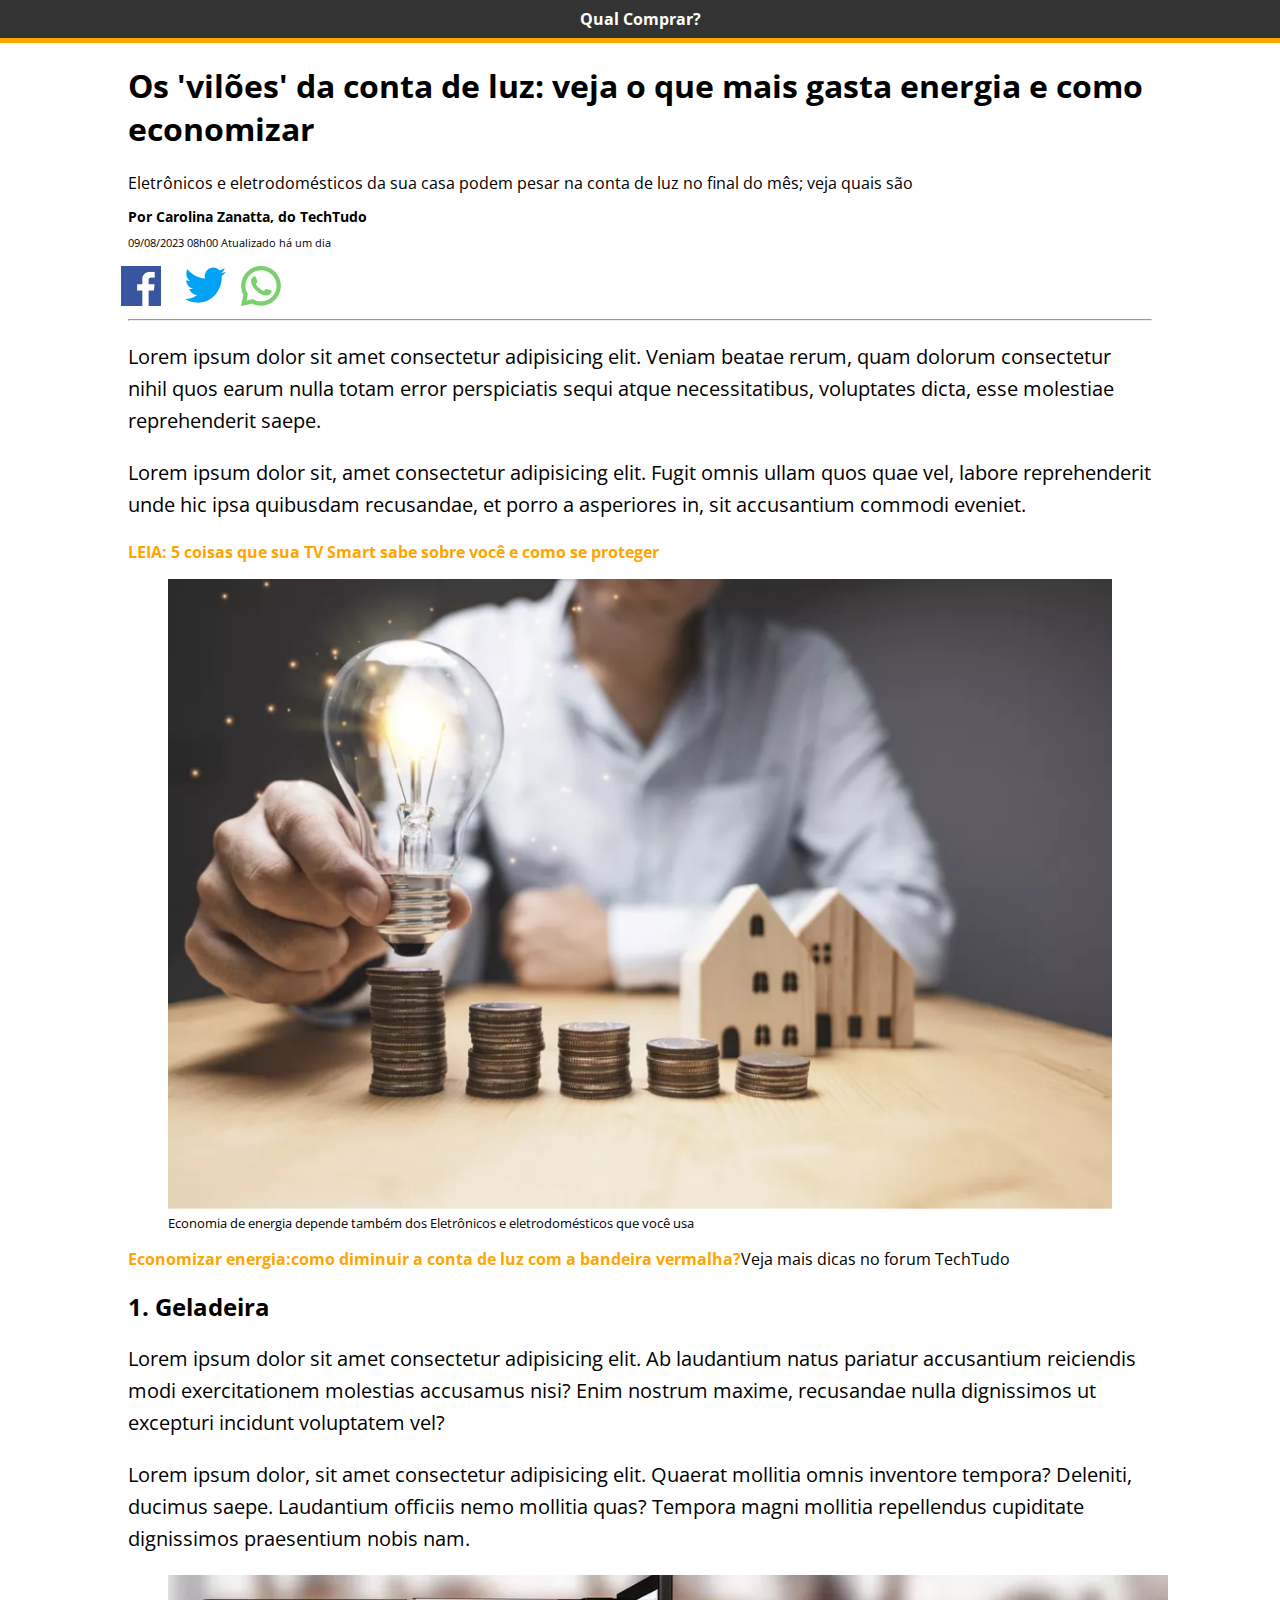
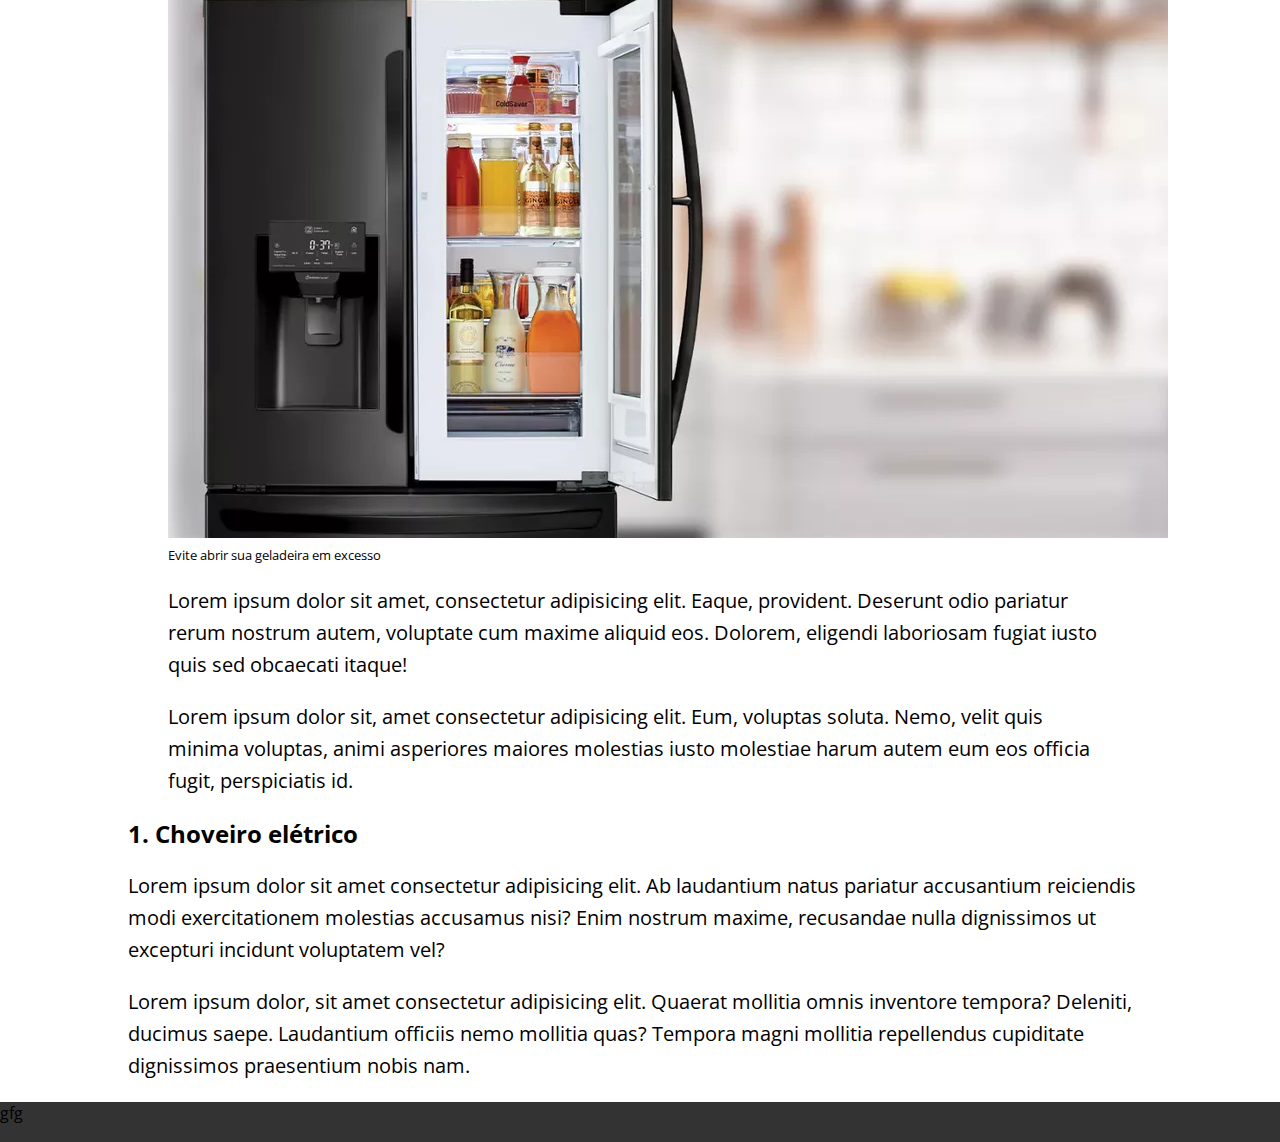
==== Construcaoo_Paginas_para_Internet I/pagina_de_conteudo/index.html @ 311a62d9 "Sugestões" ====
<!DOCTYPE html>
<html lang="pt-br">
<head>
    <meta charset="UTF-8">
    <meta name="viewport" content="width=device-width, initial-scale=1.0">
    <link rel="stylesheet" href="./style.css">
    <title>n1.com</title>
</head>
<body>
    <div id="top-bar">
        Qual Comprar?
    </div>
    <div id="container">
        <header>
            <h1 id="title">Os 'vilões' da conta de luz: veja o que mais gasta energia e como economizar</h1>
            <h2 id="sub-title">Eletrônicos e eletrodomésticos da sua casa podem pesar na conta de luz no final do mês; veja quais são</h2>
            <p1 id="author">Por Carolina Zanatta, do TechTudo</p1>
            <sub id="date">09/08/2023 08h00 Atualizado há um dia</sub>
            <div id="social">
                <ul id="list">
                    <a href="http://google.com.br"><li class="icon_face icon" ></li></a>
                    <a href="http://google.com.br"><li class="icon_tt icon" ></li></a>
                    <a href="http://google.com.br"><li class="icon_whats icon" ></li></a>
                </ul>
                <div id="clear"></div> 

            </div>
        </header>
        <hr>
        <div id="content">
            <p>Lorem ipsum dolor sit amet consectetur adipisicing elit. Veniam beatae rerum, quam dolorum consectetur nihil quos earum nulla totam error perspiciatis sequi atque necessitatibus, voluptates dicta, esse molestiae reprehenderit saepe.</p>
            <p>Lorem ipsum dolor sit, amet consectetur adipisicing elit. Fugit omnis ullam quos quae vel, labore reprehenderit unde hic ipsa quibusdam recusandae, et porro a asperiores in, sit accusantium commodi eveniet.</p>
            <a href="http://google.com.br" class="link">LEIA: 5 coisas que sua TV Smart sabe sobre você e como se proteger</a>
            <figure>
                <img class="img" src="./images/moedas.png" alt="foto de moedas">
                <small><figcaption>Economia de energia depende também dos Eletrônicos e eletrodomésticos que você usa</figcaption></small>
            </figure>
            <a href="http://google.com.br" class="link">Economizar energia:como diminuir a conta de luz com a bandeira vermalha?</a>Veja mais dicas no forum TechTudo
            <h2>1. Geladeira</h2>
            <p>Lorem ipsum dolor sit amet consectetur adipisicing elit. Ab laudantium natus pariatur accusantium reiciendis modi exercitationem molestias accusamus nisi? Enim nostrum maxime, recusandae nulla dignissimos ut excepturi incidunt voluptatem vel?</p>
            <p>Lorem ipsum dolor, sit amet consectetur adipisicing elit. Quaerat mollitia omnis inventore tempora? Deleniti, ducimus saepe. Laudantium officiis nemo mollitia quas? Tempora magni mollitia repellendus cupiditate dignissimos praesentium nobis nam.</p>
            <figure>
                <img src="./images/geladeira.png" alt="foto de uma geladeira">
                <small>Evite abrir sua geladeira em excesso</small>
                <p>Lorem ipsum dolor sit amet, consectetur adipisicing elit. Eaque, provident. Deserunt odio pariatur rerum nostrum autem, voluptate cum maxime aliquid eos. Dolorem, eligendi laboriosam fugiat iusto quis sed obcaecati itaque!</p>
                <p>Lorem ipsum dolor sit, amet consectetur adipisicing elit. Eum, voluptas soluta. Nemo, velit quis minima voluptas, animi asperiores maiores molestias iusto molestiae harum autem eum eos officia fugit, perspiciatis id.</p>
            </figure>
            <h2>1. Choveiro elétrico</h2>
            <p>Lorem ipsum dolor sit amet consectetur adipisicing elit. Ab laudantium natus pariatur accusantium reiciendis modi exercitationem molestias accusamus nisi? Enim nostrum maxime, recusandae nulla dignissimos ut excepturi incidunt voluptatem vel?</p>
            <p>Lorem ipsum dolor, sit amet consectetur adipisicing elit. Quaerat mollitia omnis inventore tempora? Deleniti, ducimus saepe. Laudantium officiis nemo mollitia quas? Tempora magni mollitia repellendus cupiditate dignissimos praesentium nobis nam.</p>
        </div>
        
    </div>
    <footer class="footer">gfg</footer>
</body>
</html>
---- Construcaoo_Paginas_para_Internet I/pagina_de_conteudo/style.css ----
@import url('https://fonts.googleapis.com/css2?family=Open+Sans:ital,wght@0,300;0,400;0,500;0,600;0,700;0,800;1,300;1,400;1,500;1,600;1,700;1,800&display=swap');
body{
    margin: 0;
    padding: 0;
    font-family:'Open Sans',sans-serif ;
}
#top-bar{
    text-align: center;
    background-color:#333;
    border-bottom: 5px solid orange;
    color: white;
    padding: 8px;
    font-weight: bolder;
    
}
#container{
    width: 80%;
    margin:auto;
}
#title{
    font-weight: bolder;
}
#sub-title{
    font-size: 16px;
    font-weight: 400;
}
#author{
    font-size:14px;
    display: block;
    font-weight: bolder;
}
#date{
    font-size:10.5px;
}
.social{
    float: none;
}
.icon{
    float: left;
    padding-left: 55px;
    
}
.icon_face{
    list-style-image: url("./images/facebook.png");
    width: 10px;

}
.icon_tt{
    list-style-image: url('./images/twitter.png');
}
.icon_whats{
    list-style-image: url('./images/whatsapp.png');
}
#clear{
    clear: both;
}
.link{
    text-decoration: none;
    color: orange;
    font-weight:700;
}
.img{
    width:100% ;
}
.footer{
    background-color:#333;
    height: 40px;
}
p{
    font-size: 20px;
    line-height: 32px;
}
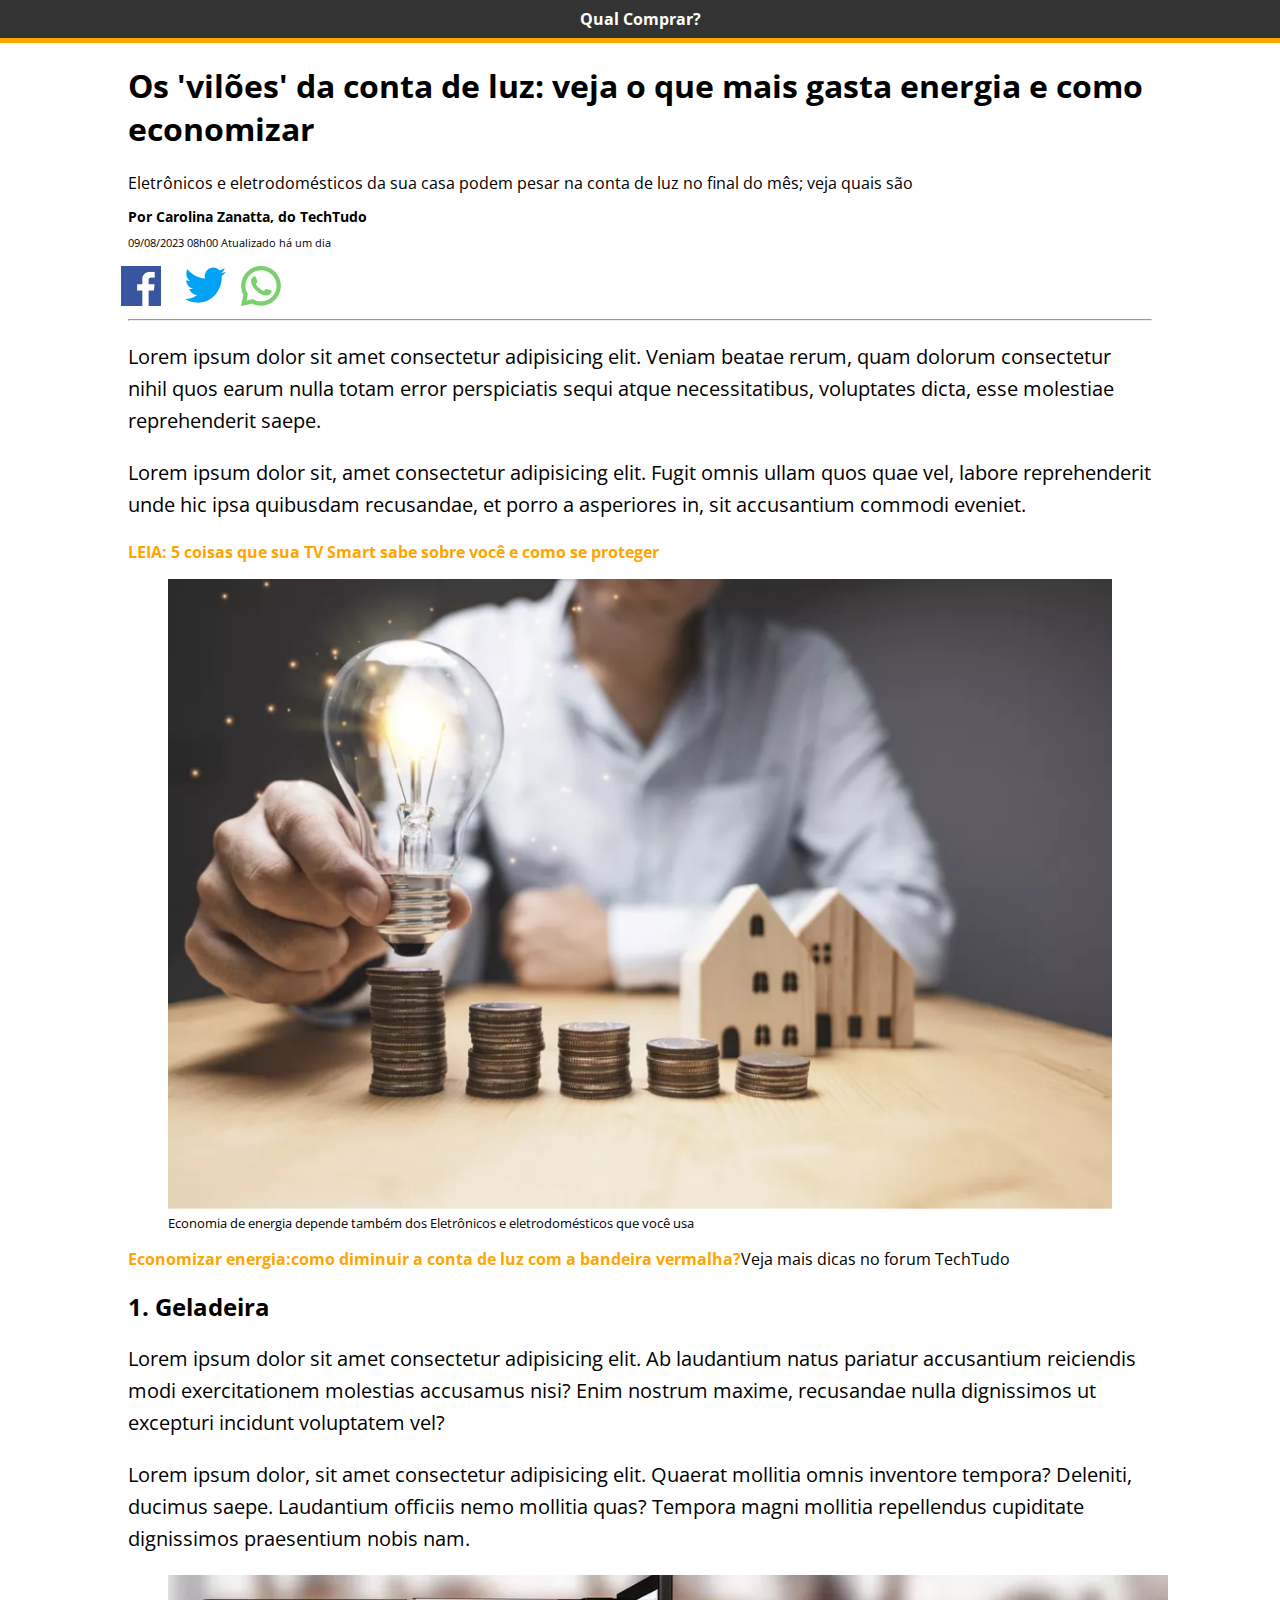
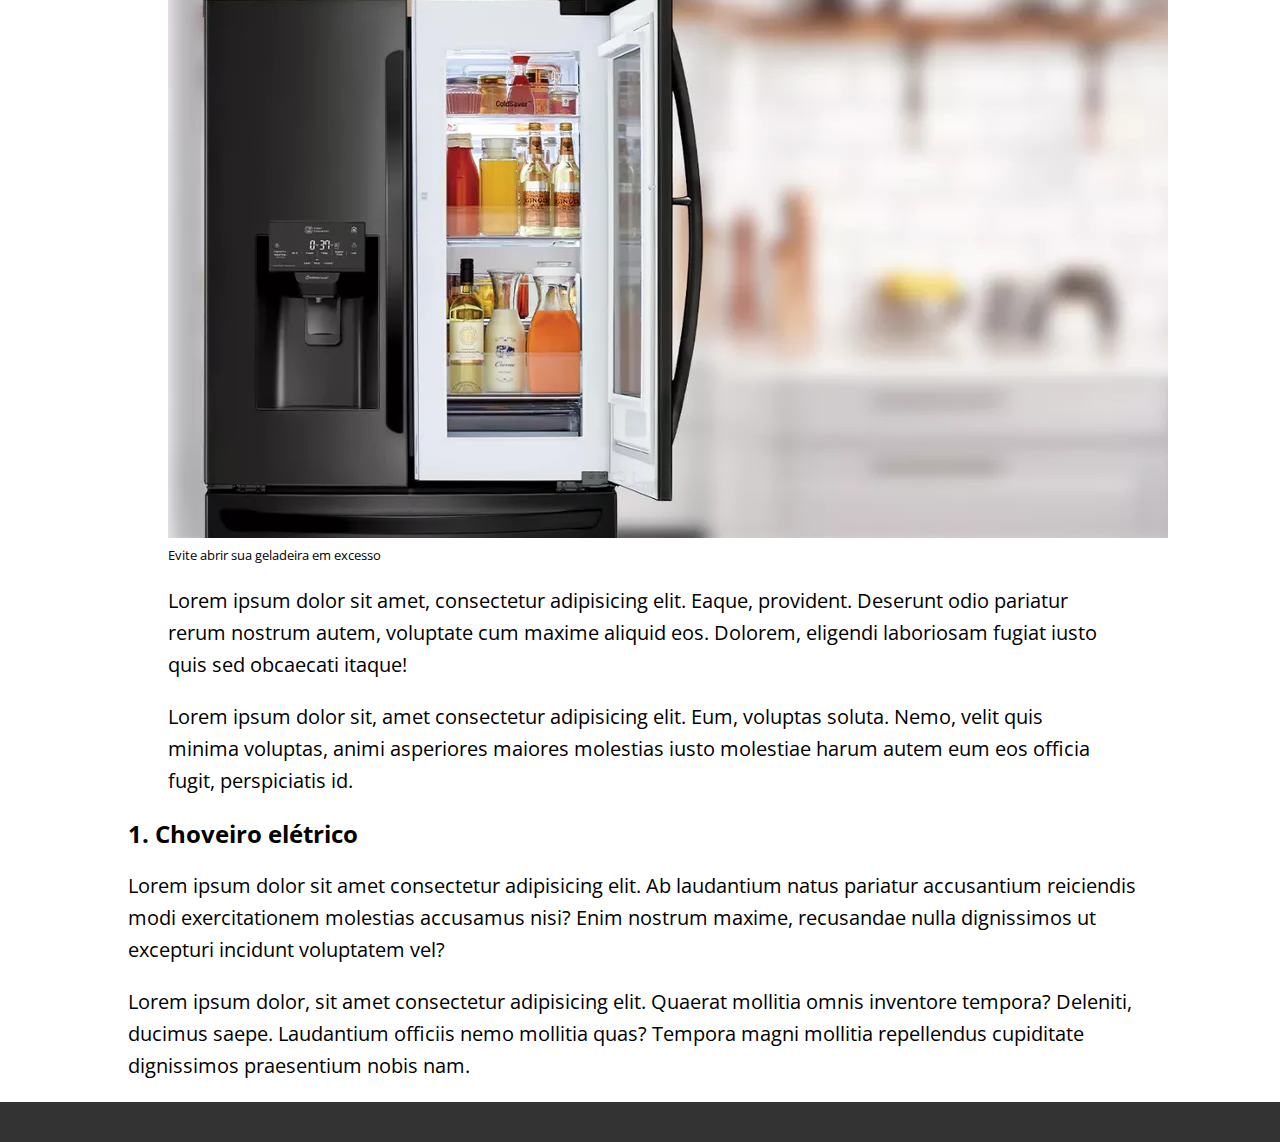
==== commit bc9ce506: "att" ====
--- a/Construcaoo_Paginas_para_Internet I/pagina_de_conteudo/index.html
+++ b/Construcaoo_Paginas_para_Internet I/pagina_de_conteudo/index.html
@@ -23,7 +23,6 @@
                     <a href="http://google.com.br"><li class="icon_whats icon" ></li></a>
                 </ul>
                 <div id="clear"></div> 
-
             </div>
         </header>
         <hr>
@@ -49,8 +48,7 @@
             <p>Lorem ipsum dolor sit amet consectetur adipisicing elit. Ab laudantium natus pariatur accusantium reiciendis modi exercitationem molestias accusamus nisi? Enim nostrum maxime, recusandae nulla dignissimos ut excepturi incidunt voluptatem vel?</p>
             <p>Lorem ipsum dolor, sit amet consectetur adipisicing elit. Quaerat mollitia omnis inventore tempora? Deleniti, ducimus saepe. Laudantium officiis nemo mollitia quas? Tempora magni mollitia repellendus cupiditate dignissimos praesentium nobis nam.</p>
         </div>
-        
     </div>
-    <footer class="footer">gfg</footer>
+    <footer class="footer"></footer>
 </body>
 </html>